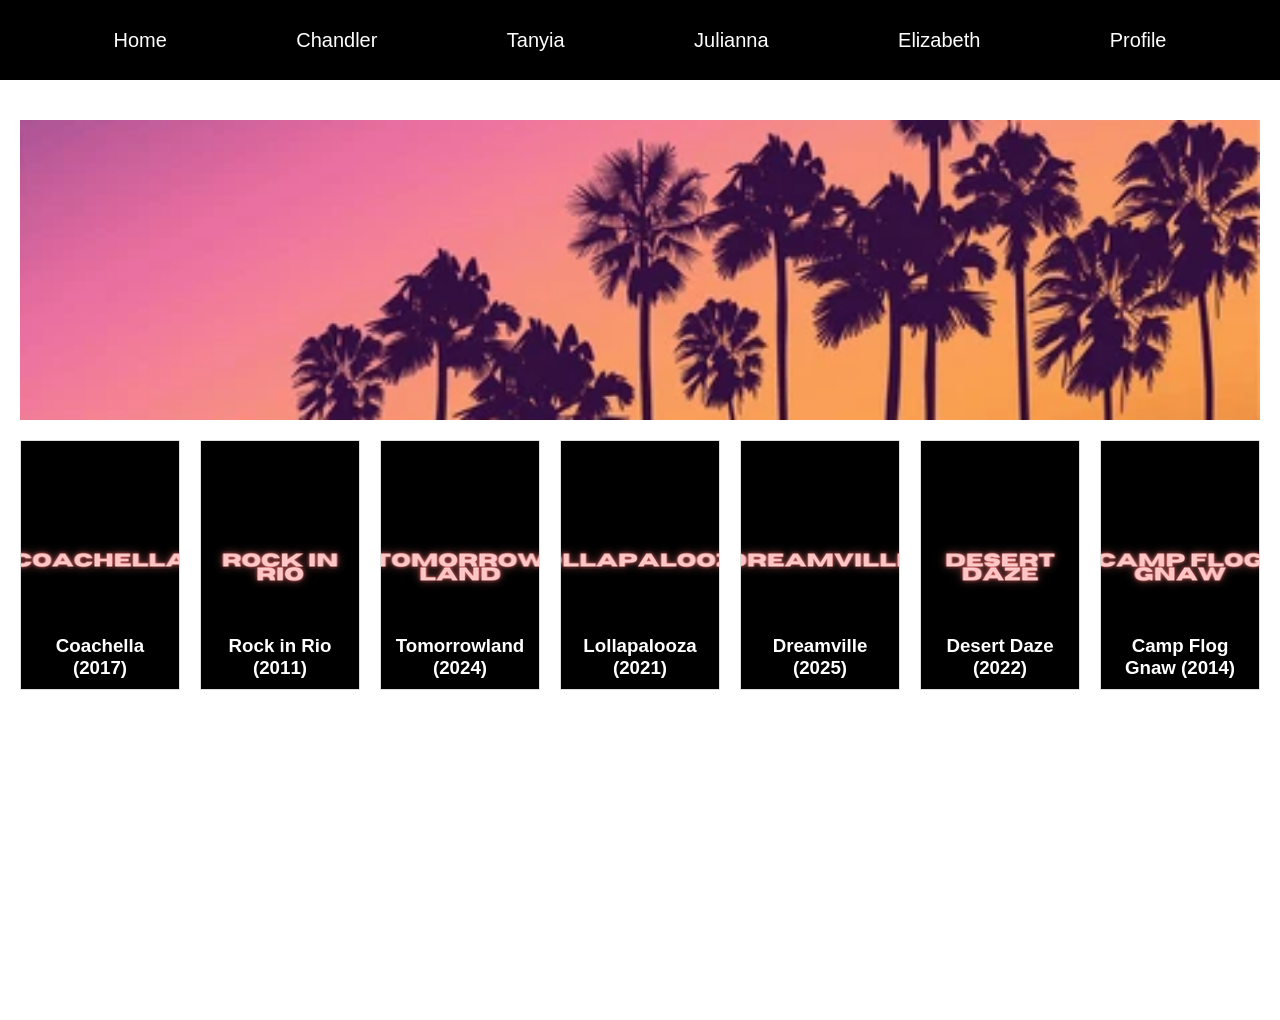
==== finalproject/index.html @ c2bcf669 "index & favorites update" ====
<!DOCTYPE html>
<html lang="en">
<head>
    <meta charset="UTF-8">
    <meta name="viewport" content="width=device-width, initial-scale=1.0">
    <title>Festival Archive</title>
    <link rel="stylesheet" href="css/styles.css">

<body>
    <nav>
        <a href="index.html">Home</a>
        <div class="dropdown">
          <button class="dropbtn">Chandler</button>
          <div class="dropdown-content">
            <a href="#one">Lollapalooza</a>
            <a href="#two">Dreamville</a>
          </div>
        </div>
        <div class="dropdown">
            <button class="dropbtn">Tanyia</button>
            <div class="dropdown-content">
              <a href="desertdaze.html">Desert Daze</a>
              <a href="#four">Camp Flog Gnaw</a>
            </div>
          </div>
          <div class="dropdown">
            <button class="dropbtn">Julianna</button>
            <div class="dropdown-content">
              <a href="#five">Rock in Rio</a>
              <a href="#six">Tomorrowland</a>
            </div>
          </div>
          <div class="dropdown">
            <button class="dropbtn">Elizabeth</button>
            <div class="dropdown-content">
              <a href="coachella.html">Coachella</a>
            </div>
          </div>
          <div class="dropdown">
            <button class="dropbtn">Profile</button>
            <div class="dropdown-content">
              <a href="favorite.html">My favorites</a>
              <a href="#">
                <section id="content">
                    <button id="logout">Logout</button>
                </section>
              </a>
            </div>
          </div>
    </nav>

    
    <div class="banner"></div>
    
    <div class="festivalGrid">
      <div class="festivalCards">
          <a href="coachella.html"> 
              <img src="indexImages/coachella.png" alt="Coachella">
              <h3>Coachella (2017)</h3>
          </a>
      </div>
      <div class="festivalCards">
          <a href="rockinrio.html"> 
              <img src="indexImages/rockinrio.png" alt="Rock in Rio">
              <h3>Rock in Rio (2011)</h3>
          </a>
      </div>
      <div class="festivalCards">
          <a href="tomorrowland.html">
              <img src="indexImages/tomorrowland.png" alt="Tomorrowland">
              <h3>Tomorrowland (2024)</h3>
          </a>
      </div>
      <div class="festivalCards">
          <a href="lollapalooza.html">
              <img src="indexImages/lollapalooza.png" alt="Lollapalooza">
              <h3>Lollapalooza (2021)</h3>
          </a>
      </div>
      <div class="festivalCards">
          <a href="dreamville.html">
              <img src="indexImages/dreamville.png" alt="Dreamville">
              <h3>Dreamville (2025)</h3>
          </a>
      </div>
      <div class="festivalCards">
          <a href="desertdaze.html"> 
              <img src="indexImages/desertdaze.png" alt="Desert Daze">
              <h3>Desert Daze (2022)</h3>
          </a>
      </div>
      <div class="festivalCards">
          <a href="campfloggnaw.html"> 
              <img src="indexImages/campfloggnaw.png" alt="Camp Flog Gnaw">
              <h3>Camp Flog Gnaw (2014)</h3>
          </a>
      </div>
  </div>
</body>
</html>
---- finalproject/css/styles.css ----
* {
  margin: 0;
  padding: 0;
  box-sizing: border-box;
}

html,
body {
  height: 100%;
  font-family: sans-serif;
}

h1,
h2,
h3,
h4,
h5,
h6,
p {
  margin-bottom: 16px;
}

section {
  height: 90%;
}

nav {
  height: 80px;
  background-color: black;
  display: flex;
  justify-content: space-evenly;
  align-items: center;
  z-index: 2;
  position: fixed;
  top: 0;
  width: 100%;
}

nav a {
  color: white;
  text-decoration: none;
  padding: 16px;
  font-size: 20px;
  border: none;
  border-radius: 10px;
}

/* Dropdown Button */
.dropbtn {
  background-color: black;
  color: white;
  padding: 16px;
  font-size: 20px;
  border: none;
  text-decoration: none;
  border-radius: 10px;
}

/* The container <div> - needed to position the dropdown content */
.dropdown {
  position: relative;
  display: inline-block;
}

/* Dropdown Content (Hidden by Default) */
.dropdown-content {
  display: none;
  position: absolute;
  background-color: #ffcccc;
  min-width: 160px;
  box-shadow: 0px 8px 16px 0px rgba(0, 0, 0, 0.2);
  z-index: 1;
  border-radius: 10px;
}

/* Links inside the dropdown */
.dropdown-content a {
  color: white;
  padding: 12px 16px;
  text-decoration: none;
  display: block;
}

/* Change color of dropdown links on hover */
.dropdown-content a:hover {
  background-color: #ff9999;
}

/* Show the dropdown menu on hover */
.dropdown:hover .dropdown-content {
  display: block;
}

/* Change the background color of the dropdown button when the dropdown content is shown */
.dropdown:hover .dropbtn {
  background-color: #ff9999;
}

a:hover {
  background-color: #ff9999;
  color: white;
  padding: 12px 16px;
  font-size: 20px;
  border: none;
  text-decoration: none;
}

#login {
  height: 60px;
}

form {
  margin-top: 80px;
}

/* Index Styling */
.banner {
  height: 300px;
  background-image: url('../indexImages/indexBanner.webp');
  background-size: cover;
  background-position: center;
  margin-top: 120px;
  margin-left: 20px;
  margin-right: 20px; 
}

.festivalGrid {
  display: flex;
  justify-content: center;
  gap: 20px;
  padding: 20px;
}

.festivalCards {
  width: 250px;
  height: 250px;
  border: 1px solid #ddd;
  overflow: hidden;
  position: relative;
}

.festivalCards img {
  width: 100%;
  height: 100%;
  object-fit: cover;
}

.festivalCards h3 {
  position: absolute;
  bottom: 0;
  left: 0;
  right: 0;
  background: rgba(0,0,0,0.5);
  color: white;
  padding: 10px;
  margin: 0;
  text-align: center;
}
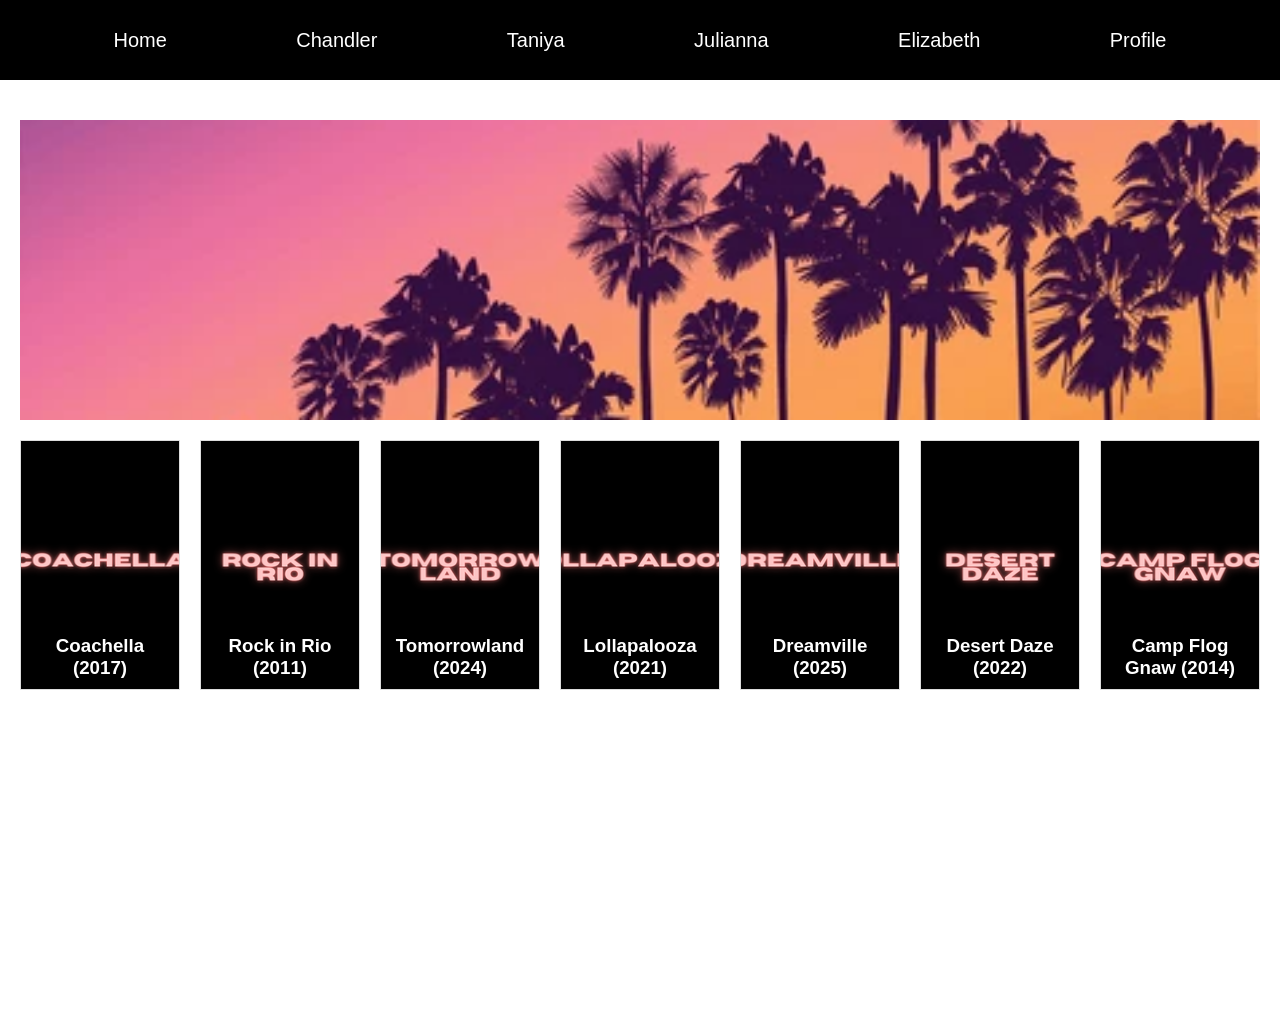
==== commit d114538c: "spelling errors" ====
--- a/finalproject/index.html
+++ b/finalproject/index.html
@@ -5,96 +5,138 @@
     <meta name="viewport" content="width=device-width, initial-scale=1.0">
     <title>Festival Archive</title>
     <link rel="stylesheet" href="css/styles.css">
+</head>
+<body>
+<nav>
+    <a href="index.html">Home</a>
+    <div class="dropdown">
+        <button class="dropbtn">Chandler</button>
+        <div class="dropdown-content">
+            <a href="lollapooloza.html">Lollapalooza</a>
+            <a href="dreamville.html">Dreamville</a>
+        </div>
+    </div>
+    <div class="dropdown">
+        <button class="dropbtn">Taniya</button>
+        <div class="dropdown-content">
+            <a href="desertdaze.html">Desert Daze</a>
+            <a href="campfloggnaw.html">Camp Flog Gnaw</a>
+        </div>
+    </div>
+    <div class="dropdown">
+        <button class="dropbtn">Julianna</button>
+        <div class="dropdown-content">
+            <a href="rio.html">Rock in Rio</a>
+            <a href="tomorrow.html">Tomorrowland</a>
+        </div>
+    </div>
+    <div class="dropdown">
+        <button class="dropbtn">Elizabeth</button>
+        <div class="dropdown-content">
+            <a href="coachella.html">Coachella</a>
+        </div>
+    </div>
+    <div class="dropdown">
+        <button class="dropbtn">Profile</button>
+        <div class="dropdown-content">
+            <a href="favorite.html">My favorites</a>
 
-<body>
-    <nav>
-        <a href="index.html">Home</a>
-        <div class="dropdown">
-          <button class="dropbtn">Chandler</button>
-          <div class="dropdown-content">
-            <a href="#one">Lollapalooza</a>
-            <a href="#two">Dreamville</a>
-          </div>
+            <!-- removed the <a> tag -->
+            <section id="content">
+                <button id="logout">Logout</button>
+            </section>
+
+            <!-- log in form is its own block, idk how to make it work with the <a> tag
+             and without making major changes -->
+            <form action="#" id="login">
+                <div>
+                    <label for="username">Username</label>
+                    <input type="text" name="username" id="username">
+                </div>
+
+                <div>
+                    <label for="password">Password</label>
+                    <input type="password" name="password" id="password">
+                </div>
+
+                <div>
+                    <input type="submit" value="Login">
+                </div>
+            </form>
         </div>
-        <div class="dropdown">
-            <button class="dropbtn">Tanyia</button>
-            <div class="dropdown-content">
-              <a href="desertdaze.html">Desert Daze</a>
-              <a href="#four">Camp Flog Gnaw</a>
-            </div>
-          </div>
-          <div class="dropdown">
-            <button class="dropbtn">Julianna</button>
-            <div class="dropdown-content">
-              <a href="#five">Rock in Rio</a>
-              <a href="#six">Tomorrowland</a>
-            </div>
-          </div>
-          <div class="dropdown">
-            <button class="dropbtn">Elizabeth</button>
-            <div class="dropdown-content">
-              <a href="coachella.html">Coachella</a>
-            </div>
-          </div>
-          <div class="dropdown">
-            <button class="dropbtn">Profile</button>
-            <div class="dropdown-content">
-              <a href="favorite.html">My favorites</a>
-              <a href="#">
-                <section id="content">
-                    <button id="logout">Logout</button>
-                </section>
-              </a>
-            </div>
-          </div>
-    </nav>
+    </div>
+</nav>
 
-    
-    <div class="banner"></div>
-    
-    <div class="festivalGrid">
-      <div class="festivalCards">
-          <a href="coachella.html"> 
-              <img src="indexImages/coachella.png" alt="Coachella">
-              <h3>Coachella (2017)</h3>
-          </a>
-      </div>
-      <div class="festivalCards">
-          <a href="rockinrio.html"> 
-              <img src="indexImages/rockinrio.png" alt="Rock in Rio">
-              <h3>Rock in Rio (2011)</h3>
-          </a>
-      </div>
-      <div class="festivalCards">
-          <a href="tomorrowland.html">
-              <img src="indexImages/tomorrowland.png" alt="Tomorrowland">
-              <h3>Tomorrowland (2024)</h3>
-          </a>
-      </div>
-      <div class="festivalCards">
-          <a href="lollapalooza.html">
-              <img src="indexImages/lollapalooza.png" alt="Lollapalooza">
-              <h3>Lollapalooza (2021)</h3>
-          </a>
-      </div>
-      <div class="festivalCards">
-          <a href="dreamville.html">
-              <img src="indexImages/dreamville.png" alt="Dreamville">
-              <h3>Dreamville (2025)</h3>
-          </a>
-      </div>
-      <div class="festivalCards">
-          <a href="desertdaze.html"> 
-              <img src="indexImages/desertdaze.png" alt="Desert Daze">
-              <h3>Desert Daze (2022)</h3>
-          </a>
-      </div>
-      <div class="festivalCards">
-          <a href="campfloggnaw.html"> 
-              <img src="indexImages/campfloggnaw.png" alt="Camp Flog Gnaw">
-              <h3>Camp Flog Gnaw (2014)</h3>
-          </a>
-      </div>
-  </div>
+<div class="banner"></div>
+
+<div class="festivalGrid">
+    <div class="festivalCards">
+        <a href="coachella.html">
+            <img src="indexImages/coachella.png" alt="Coachella">
+            <h3>Coachella (2017)</h3>
+        </a>
+        <!-- favorite button for logged in state -->
+        <button class="favorite-btn">Favorite</button>
+    </div>
+
+    <div class="festivalCards">
+        <a href="rio.html">
+            <img src="indexImages/rockinrio.png" alt="Rock in Rio">
+            <h3>Rock in Rio (2011)</h3>
+        </a>
+        <!-- favorite button for logged in state -->
+        <button class="favorite-btn">Favorite</button>
+    </div>
+
+    <div class="festivalCards">
+        <a href="tomorrow.html">
+            <img src="indexImages/tomorrowland.png" alt="Tomorrowland">
+            <h3>Tomorrowland (2024)</h3>
+        </a>
+        <!-- favorite button for logged in state -->
+        <button class="favorite-btn">Favorite</button>
+    </div>
+
+    <div class="festivalCards">
+        <a href="lollapooloza.html">
+            <img src="indexImages/lollapalooza.png" alt="Lollapalooza">
+            <h3>Lollapalooza (2021)</h3>
+        </a>
+        <!-- favorite button for logged in state -->
+        <button class="favorite-btn">Favorite</button>
+    </div>
+
+    <div class="festivalCards">
+        <a href="dreamville.html">
+            <img src="indexImages/dreamville.png" alt="Dreamville">
+            <h3>Dreamville (2025)</h3>
+        </a>
+        <!-- favorite button for logged in state -->
+        <button class="favorite-btn">Favorite</button>
+    </div>
+
+    <div class="festivalCards">
+        <a href="desertdaze.html">
+            <img src="indexImages/desertdaze.png" alt="Desert Daze">
+            <h3>Desert Daze (2022)</h3>
+        </a>
+        <!-- favorite button for logged in state -->
+        <button class="favorite-btn">Favorite</button>
+    </div>
+
+    <div class="festivalCards">
+        <a href="campfloggnaw.html">
+            <img src="indexImages/campfloggnaw.png" alt="Camp Flog Gnaw">
+            <h3>Camp Flog Gnaw (2014)</h3>
+        </a>
+        <!-- favorite button for logged in state -->
+        <button class="favorite-btn">Favorite</button>
+    </div>
+</div>
+
+<!-- we only need one script tag -->
+<script src="js/app.js"></script>
 </body>
-</html>+</html>
+
+
--- a/finalproject/css/styles.css
+++ b/finalproject/css/styles.css
@@ -106,22 +106,22 @@
 }
 
 #login {
-  height: 60px;
+  height: 140px;
 }
 
 form {
-  margin-top: 80px;
+  height: 50px;
 }
 
 /* Index Styling */
 .banner {
   height: 300px;
-  background-image: url('../indexImages/indexBanner.webp');
+  background-image: url("../indexImages/indexBanner.webp");
   background-size: cover;
   background-position: center;
   margin-top: 120px;
   margin-left: 20px;
-  margin-right: 20px; 
+  margin-right: 20px;
 }
 
 .festivalGrid {
@@ -150,13 +150,34 @@
   bottom: 0;
   left: 0;
   right: 0;
-  background: rgba(0,0,0,0.5);
+  background: rgba(0, 0, 0, 0.5);
   color: white;
   padding: 10px;
   margin: 0;
   text-align: center;
 }
-
-
-
-
+.favoritesContainer {
+  display: flex;
+  flex-wrap: wrap;
+  gap: 20px;
+  justify-content: center;
+}
+.favoriteCard {
+  border: 1px solid #ddd;
+  padding: 10px;
+  text-align: center;
+  width: 250px;
+}
+.favoriteCard img {
+  width: 100%;
+  height: 200px;
+  object-fit: cover;
+}
+.favoriteTitle {
+  margin-top: 100px;
+}
+#favoritesDisplay {
+  display: flex;
+  justify-content: center;
+  align-items: center;
+}
